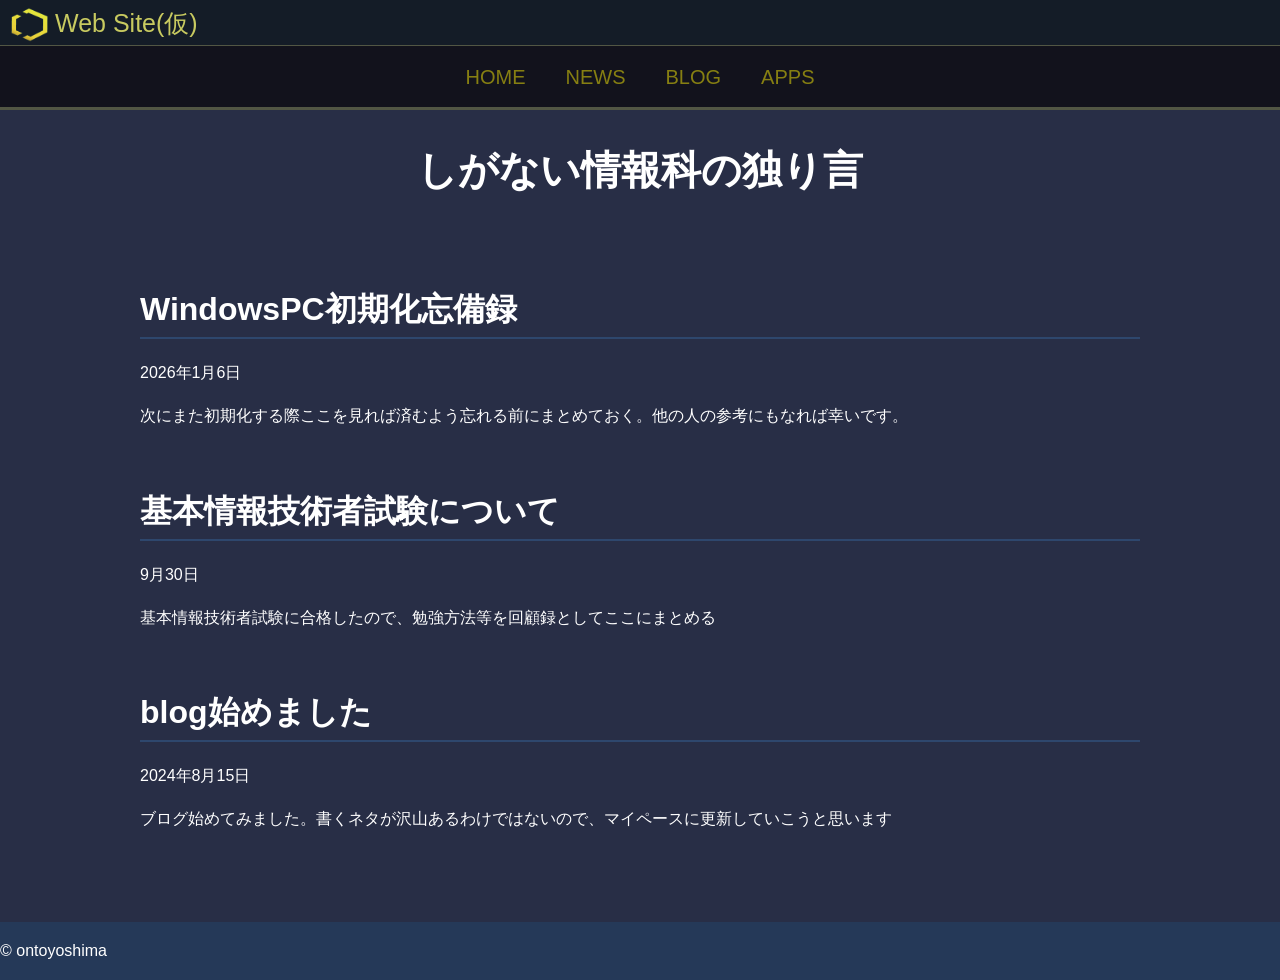
==== blog/index.html @ d713a3f9 "Initial commit" ====
<!DOCTYPE html> <!-- 小文字でもok -->
<html lang="ja">

<head>
    <meta charset="utf-8">
    <meta name="viewport" content="width=device-width, initial-scale=1"> <!-- モバイル端末のブラウザの初期設定が勝手に縮小するので、それをオフにする -->
    <meta name="description" content="しがない情報科の独り言"> 
    <title>しがない情報科の独り言</title>
    <link rel="stylesheet" href="../assets/css/style.css">
</head>

<body id="top">
    <header class="header_up">
        <div class="logo">
            <a href="../index.html">
                <img src="..\/assets/images/logo.png" alt="logo" class="logo-img">
                <span class="logo-sitename">Web Site(仮)</span>
            </a>
        </div>
        </div>
        <nav class="nav">
            <ul>
                <li><a href="../index.html">HOME</a></li>
                <li class="display-none"><a href="../index.html#news">NEWS</a></li>
                <li><a href="index.html">BLOG</a></li>
                <li><a href="../apps/index.html">APPS</a></li>
                <!-- <li class="display-none"><a href="">CONTACT</a></li> -->
            </ul>
        </nav>
    </header>

    <h2 class="sub-title">しがない情報科の独り言</h2>
    
    <main>
        <div class="blog-content">
            <a href="posts/blog3.html">
                <h2 class="blog-headline">WindowsPC初期化忘備録</h2>
            </a>
            <p>2026年1月6日</p>
            <p>次にまた初期化する際ここを見れば済むよう忘れる前にまとめておく。他の人の参考にもなれば幸いです。</p>

            <a href="posts/blog2.html">
                <h2 class="blog-headline">基本情報技術者試験について</h2>
            </a>
            <p>9月30日</p>
            <p>基本情報技術者試験に合格したので、勉強方法等を回顧録としてここにまとめる</p>

            <a href="posts/blog1.html">
                <h2 class="blog-headline">blog始めました</h2>
            </a>
            <p>2024年8月15日</p>
            <p>ブログ始めてみました。書くネタが沢山あるわけではないので、マイペースに更新していこうと思います</p>
        </div>
    </main>

    <footer>
        <p class="copyright">&copy; ontoyoshima</p> <!-- 文字実態参照-->
    </footer>

</body>

</html>
---- assets/css/style.css ----
/* 全てのページに適応 */
html {
    font-size: 16px;
    font-family: sans-serif;
    color: #FFFFFF;
}

* {
    box-sizing: border-box;
}

body {
    margin: 0 0 0 0; /* 上右下左　0の時は単位を省略可 */
}

p, li, td {
    line-height: 1.7; /* 文字の高さ*/
}

a:link {
    color: #F07D34;
    text-decoration: none;
}

a:visited {
    color: #F07D34;
    text-decoration: none
}

a:hover {
    color: #F07D34;
    text-decoration: underline;
}

a:active {
    color: #F07D34;
    text-decoration: underline;
}

img {
    max-width: 100%; /* max-width %単位ok*/
}

/* 全てのページに適用　ヘッダー */
.header {
    padding-top: 40px;
    background-repeat: repeat-x; /* 横方向に繰り返す*/
}

.logo {
    /*追加*/
    height: 45px; /*45->85に拡張*/
    background-color: #141C27;
    position: relative;
    /*追加ここまで*/
    text-align: center;
}
.logo-img{
    width: 45px;
    height: 35px; 
    position: absolute;
    top: 7px;
    left: 7px;
}

.logo-sitename{
    color: #c8ca60;
    font-size: 25px;
    position: absolute;
    top: 7px;
    left: 55px;
}

.logo-version{
    /*追加*/
    color: #ed9e6d; /*#f09c68*/
    font-size: 16px;
    position: absolute;
    top: 19px;
    left: 1105px;

    /*ロゴ横左に置くなら
    top: 26px;
    left: 55px;
    */
    /*追加ここまで*/
}
.logo-online{
    /*追加*/
    color: #c6c757;
    font-size: 24px;
    position: absolute;
    top: 7px;
    left: 1100px;
    /*追加ここまで*/
}

/*
8/15追加 
.logo-under{
    height: 40px;
    background-color: #141C27;
    position: relative;
}
*/

/* nav */
.nav{
    background-color: #12121c;
    border-top: 1.5px solid#525644;
    border-bottom: 3px solid#525644;
}

.nav ul {
    /*追加*/
    height: 1px;
    font-size: 20px; 
    align-items: center;
    /*追加ここまで*/
    margin: 30px; /*縦幅30px*/
    padding: 0;
    list-style-type: none; /* 箇条書きの・を変更するプロパティ */

    display: flex; /* 横一列に並べる奴。直近の親要素のスタイルに記述する*/
    justify-content: center; /* 中央揃え */
    gap: 40px; /* フレックスボックスで文字間隔を設定する*/ 
}

.nav a:link {
    color: #867f12;
}

.nav a:visited {
    color: #867f12;/*837f0a*/
}

.nav a:hover{
    text-decoration: none;
}

.nav a:active{
    text-decoration: none;
}

/*5.14追加 指が乗ったら色が変わるようになると尚良い。あとは背景の色を付けよう。サイズ調整も*/
.nav ul li ul{
    position: absolute;
    top: -1000px;
}

.nav ul li:hover ul {
    top: 75px;
}
/*ここまで*/

/* 全てのページに適応　ヒーロー*/
.hero {
    padding: 137px 0; /* 背景画像を大きく表示する為*/
    background-repeat: no-repeat;/* 背景画像は初期状態が縦横繰り返しになっている。繰り返しを無くす*/
    background-position: center; /* 背景画像の基点のデフォは左上。それを変更する*/
    background-size: cover; /* 背景画像をボックスに画像を合わせる（画像全体が映らない可能性有り）
    　　　　　　　　　　　　　　　contain; 背景画像の全体を表示させる*/
    color: #FFFFFF;
    text-align: center; /* 文字を左右真ん中に寄せる*/
    
}

.hero.index { /* heroクラスかつindexクラスを指定*/
    padding: 287px 0;
    /*background-image: url();*/
}

.hero.blog{
    font-size: 50px;
}

/* 全てのページに適応　 ボディ*/
body{
    /*追加*/
    background-color: #282e46;
    /*追加ここまで*/
}

/* 全てのページに適応 メイン*/
main{
    margin: 90px auto 90px auto; /* margin領域(余白みたいなイメージ)を設定　左右中央に配置*/
    max-width: 1000px; /* 最大横幅を設定*/
    color: #FFFFFF;
}

.mainh2 {
    margin: 60px 0 20px 0;
    border-bottom: 2px solid#2e476d;
    padding: 0 0 5px 0;
    color: #FFFFFF; /* #253958 */ /*#c8ca60 */
    font-size: 2rem;
    text-align: center;
}

/* 全てのページに適応　フッター*/
.gotop {
    text-align: right;
}
.copyright {
    margin-top: 20px;
    margin-bottom: 0;
    padding-top: 15px;/*75*/
    padding-bottom: 15px; /*75*/
    background-color: #253958;
    color: #FFFFFF;
    text-align: left;
}

/* 個別のスタイル */

/* index.html */

/*追加*/
/*.news-content{*/
/*    overflow: scroll; !* スクロール可能にする *!*/
/*    !*white-space: nowrap;  スクロールの方向を横にする*!*/
/*    height: 300px;*/
/*}*/
/*追加ここまで*/

/* blog.html */
.sub-title{
    font-size: 2.5rem;
    text-align: center;

}

.blog-headline{
    margin: 60px 0 20px 0;
    border-bottom: 2px solid#2e476d;
    padding: 0 0 5px 0;
    color: #FFFFFF;
    font-size: 2rem;
    text-align: left;
}

/* モバイル端末用 */
@media(max-width: 767px){ /* 画面サイズでスタイルを切り替える ()内が条件含む */
    /* .nav ul{
        flex-wrap: wrap; /* 入りきらなくなったら改行するプロパティ */
        /* gap: 20px; */
    /*} */ 
    .display-none{
        display: none;
    }

    main{
        padding: 0 4%; /* 画像が端にくっつかないように設定。
                          モバイル端末は画面いっぱいに表示されるので、実際は余白の割合を設定したようなもの。
                          ※ただし、大きいスマホほど余白が大きくなるで注意 */
    }
    /* index.html*/
    .hero.index{
        padding: 28vh 0; /* vhについて 画面全体を100vhとする単位 */
    }

    /* menu.html */
    .items{
        grid-template-columns: 1fr 1fr;
    }
}
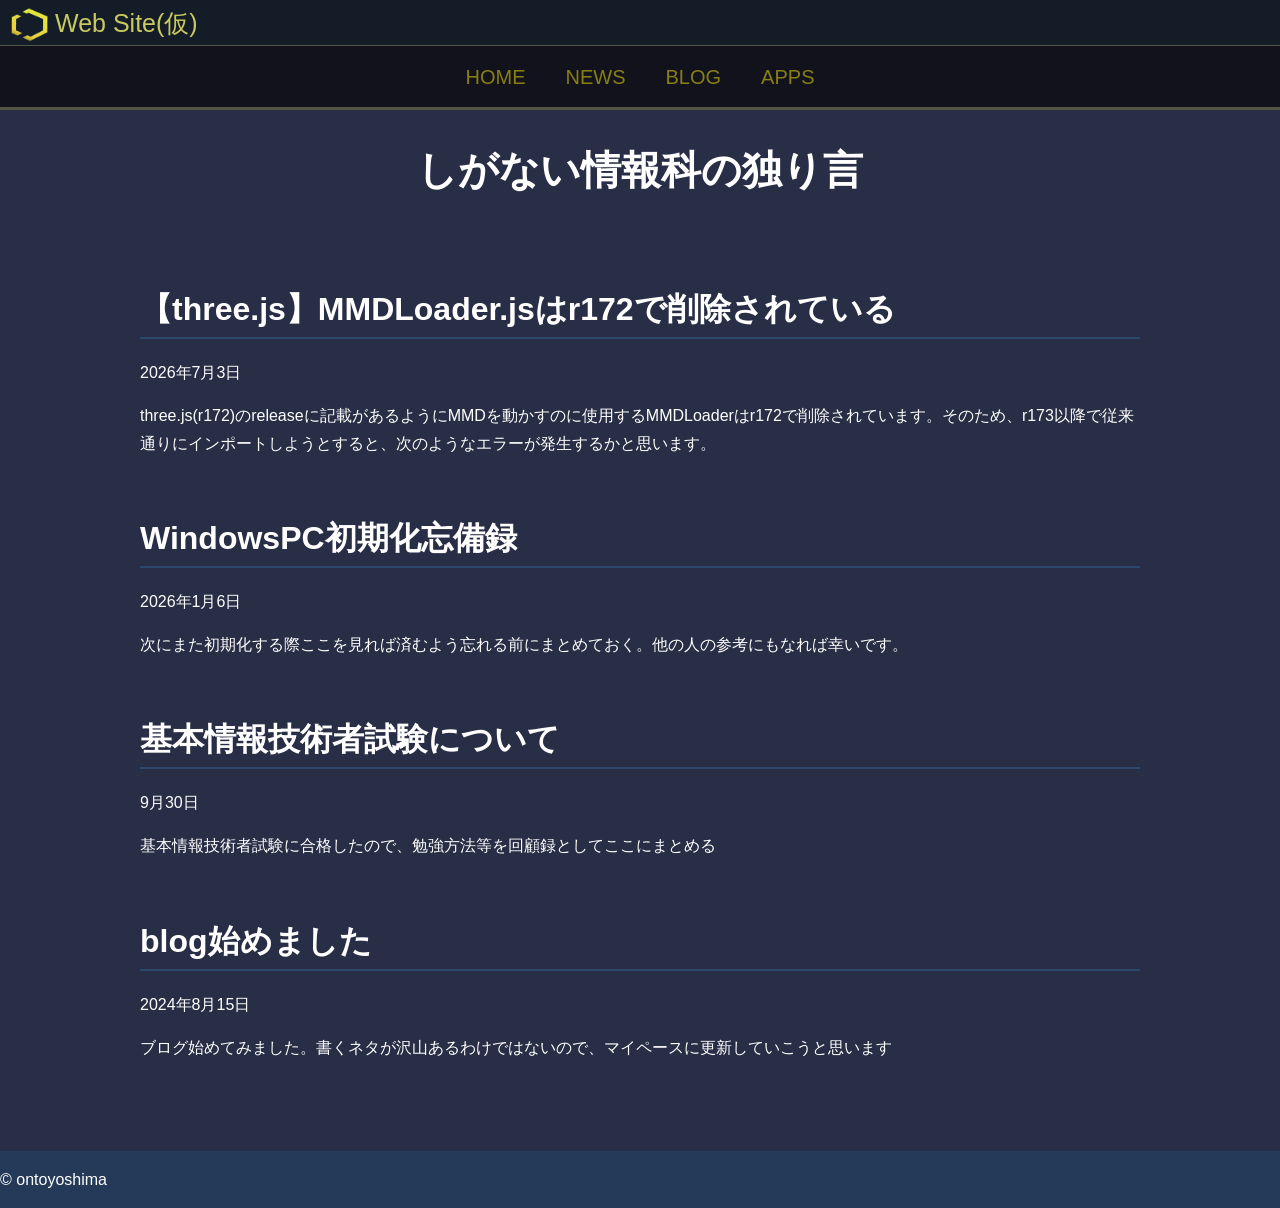
==== commit 8c843150: "Add article about MMDLoader removal in three.js r172" ====
--- a/blog/index.html
+++ b/blog/index.html
@@ -1,62 +1,70 @@
-<!DOCTYPE html> <!-- 小文字でもok -->
-<html lang="ja">
-
-<head>
-    <meta charset="utf-8">
-    <meta name="viewport" content="width=device-width, initial-scale=1"> <!-- モバイル端末のブラウザの初期設定が勝手に縮小するので、それをオフにする -->
-    <meta name="description" content="しがない情報科の独り言"> 
-    <title>しがない情報科の独り言</title>
-    <link rel="stylesheet" href="../assets/css/style.css">
-</head>
-
-<body id="top">
-    <header class="header_up">
-        <div class="logo">
-            <a href="../index.html">
-                <img src="..\/assets/images/logo.png" alt="logo" class="logo-img">
-                <span class="logo-sitename">Web Site(仮)</span>
-            </a>
-        </div>
-        </div>
-        <nav class="nav">
-            <ul>
-                <li><a href="../index.html">HOME</a></li>
-                <li class="display-none"><a href="../index.html#news">NEWS</a></li>
-                <li><a href="index.html">BLOG</a></li>
-                <li><a href="../apps/index.html">APPS</a></li>
-                <!-- <li class="display-none"><a href="">CONTACT</a></li> -->
-            </ul>
-        </nav>
-    </header>
-
-    <h2 class="sub-title">しがない情報科の独り言</h2>
-    
-    <main>
-        <div class="blog-content">
-            <a href="posts/blog3.html">
-                <h2 class="blog-headline">WindowsPC初期化忘備録</h2>
-            </a>
-            <p>2026年1月6日</p>
-            <p>次にまた初期化する際ここを見れば済むよう忘れる前にまとめておく。他の人の参考にもなれば幸いです。</p>
-
-            <a href="posts/blog2.html">
-                <h2 class="blog-headline">基本情報技術者試験について</h2>
-            </a>
-            <p>9月30日</p>
-            <p>基本情報技術者試験に合格したので、勉強方法等を回顧録としてここにまとめる</p>
-
-            <a href="posts/blog1.html">
-                <h2 class="blog-headline">blog始めました</h2>
-            </a>
-            <p>2024年8月15日</p>
-            <p>ブログ始めてみました。書くネタが沢山あるわけではないので、マイペースに更新していこうと思います</p>
-        </div>
-    </main>
-
-    <footer>
-        <p class="copyright">&copy; ontoyoshima</p> <!-- 文字実態参照-->
-    </footer>
-
-</body>
-
+<!DOCTYPE html> <!-- 小文字でもok -->
+<html lang="ja">
+
+<head>
+  <meta charset="utf-8">
+  <meta name="viewport" content="width=device-width, initial-scale=1"> <!-- モバイル端末のブラウザの初期設定が勝手に縮小するので、それをオフにする -->
+  <meta name="description" content="しがない情報科の独り言">
+  <title>しがない情報科の独り言</title>
+  <link rel="stylesheet" href="../assets/css/style.css">
+</head>
+
+<body id="top">
+  <header class="header_up">
+    <div class="logo">
+      <a href="../index.html">
+        <img src="..\/assets/images/logo.png" alt="logo" class="logo-img">
+        <span class="logo-sitename">Web Site(仮)</span>
+      </a>
+    </div>
+    </div>
+    <nav class="nav">
+      <ul>
+        <li><a href="../index.html">HOME</a></li>
+        <li class="display-none"><a href="../index.html#news">NEWS</a></li>
+        <li><a href="index.html">BLOG</a></li>
+        <li><a href="../apps/index.html">APPS</a></li>
+        <!-- <li class="display-none"><a href="">CONTACT</a></li> -->
+      </ul>
+    </nav>
+  </header>
+
+  <h2 class="sub-title">しがない情報科の独り言</h2>
+
+  <main>
+    <div class="blog-content">
+      <a href="posts/blog4.html">
+        <h2 class="blog-headline">【three.js】MMDLoader.jsはr172で削除されている</h2>
+      </a>
+      <p>2026年7月3日</p>
+      <p>
+        three.js(r172)のreleaseに記載があるようにMMDを動かすのに使用するMMDLoaderはr172で削除されています。そのため、r173以降で従来通りにインポートしようとすると、次のようなエラーが発生するかと思います。
+      </p>
+
+      <a href="posts/blog3.html">
+        <h2 class="blog-headline">WindowsPC初期化忘備録</h2>
+      </a>
+      <p>2026年1月6日</p>
+      <p>次にまた初期化する際ここを見れば済むよう忘れる前にまとめておく。他の人の参考にもなれば幸いです。</p>
+
+      <a href="posts/blog2.html">
+        <h2 class="blog-headline">基本情報技術者試験について</h2>
+      </a>
+      <p>9月30日</p>
+      <p>基本情報技術者試験に合格したので、勉強方法等を回顧録としてここにまとめる</p>
+
+      <a href="posts/blog1.html">
+        <h2 class="blog-headline">blog始めました</h2>
+      </a>
+      <p>2024年8月15日</p>
+      <p>ブログ始めてみました。書くネタが沢山あるわけではないので、マイペースに更新していこうと思います</p>
+    </div>
+  </main>
+
+  <footer>
+    <p class="copyright">&copy; ontoyoshima</p> <!-- 文字実態参照-->
+  </footer>
+
+</body>
+
 </html>
